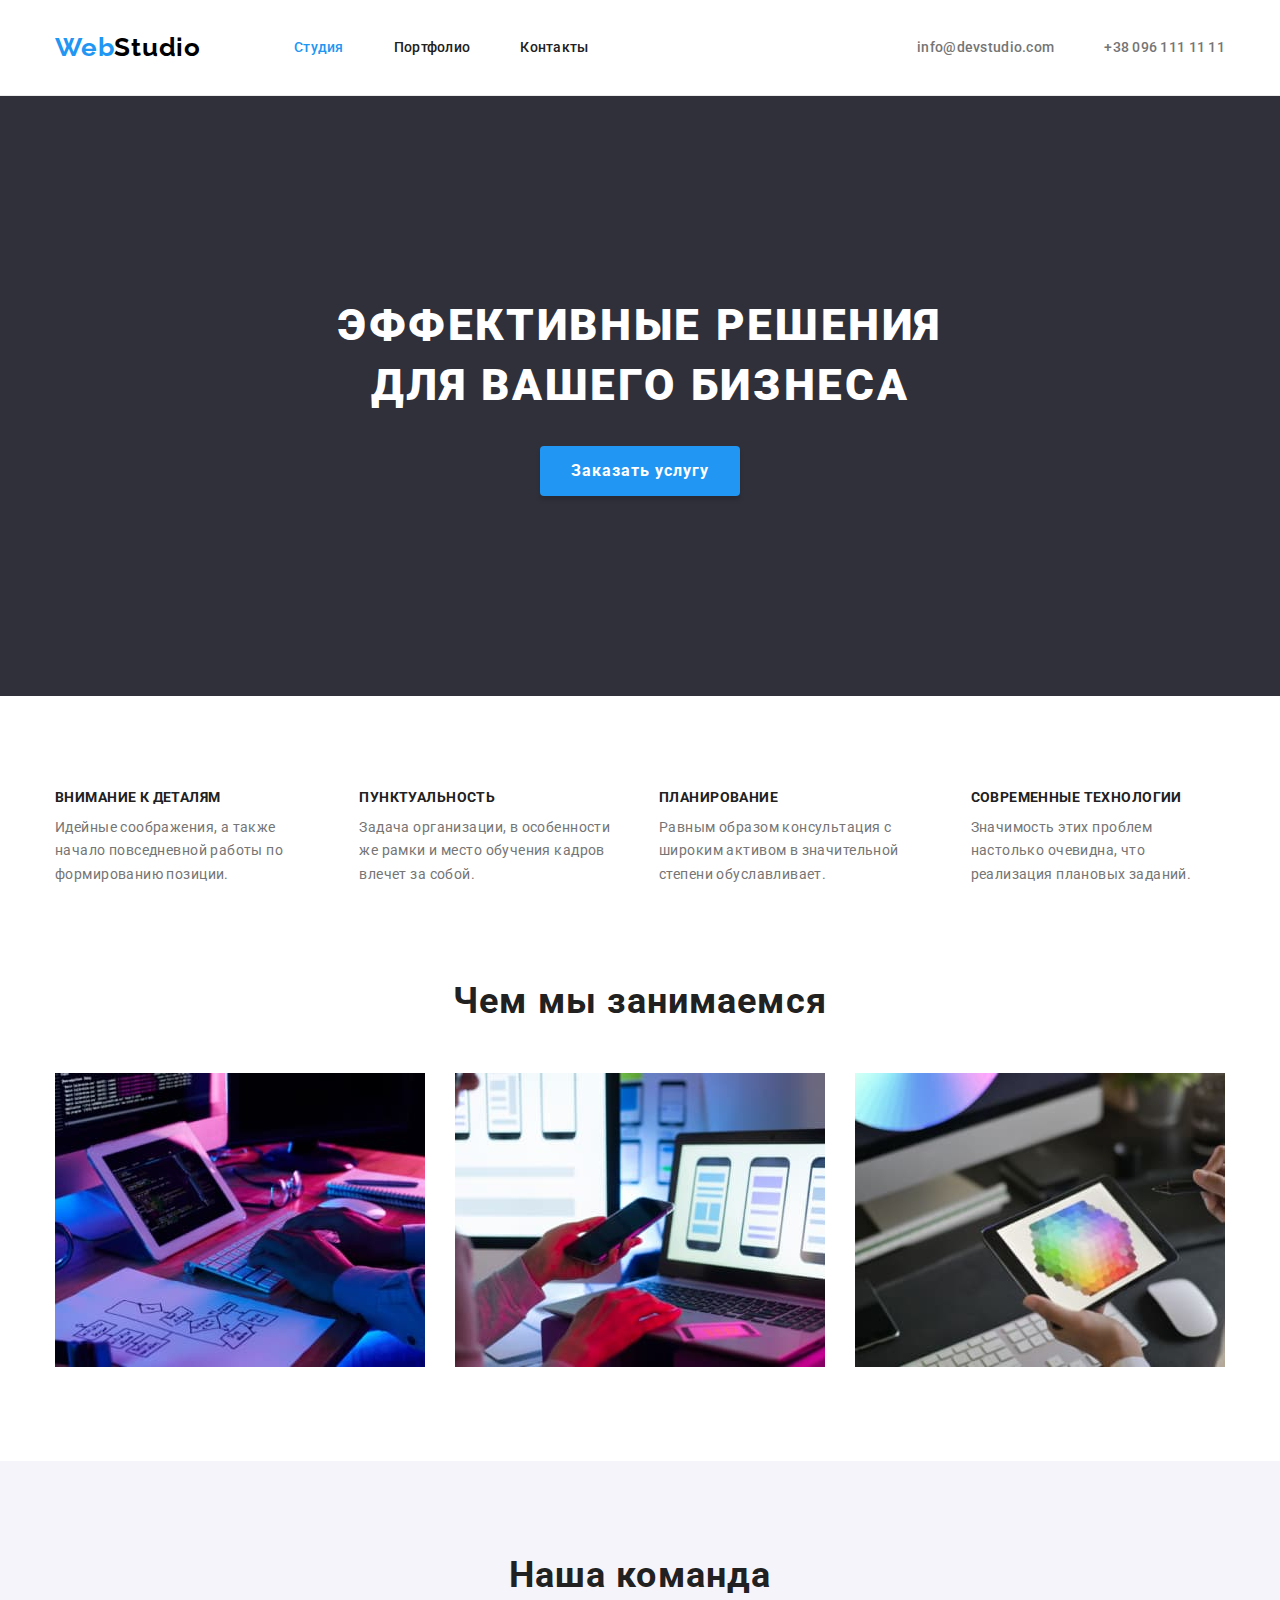
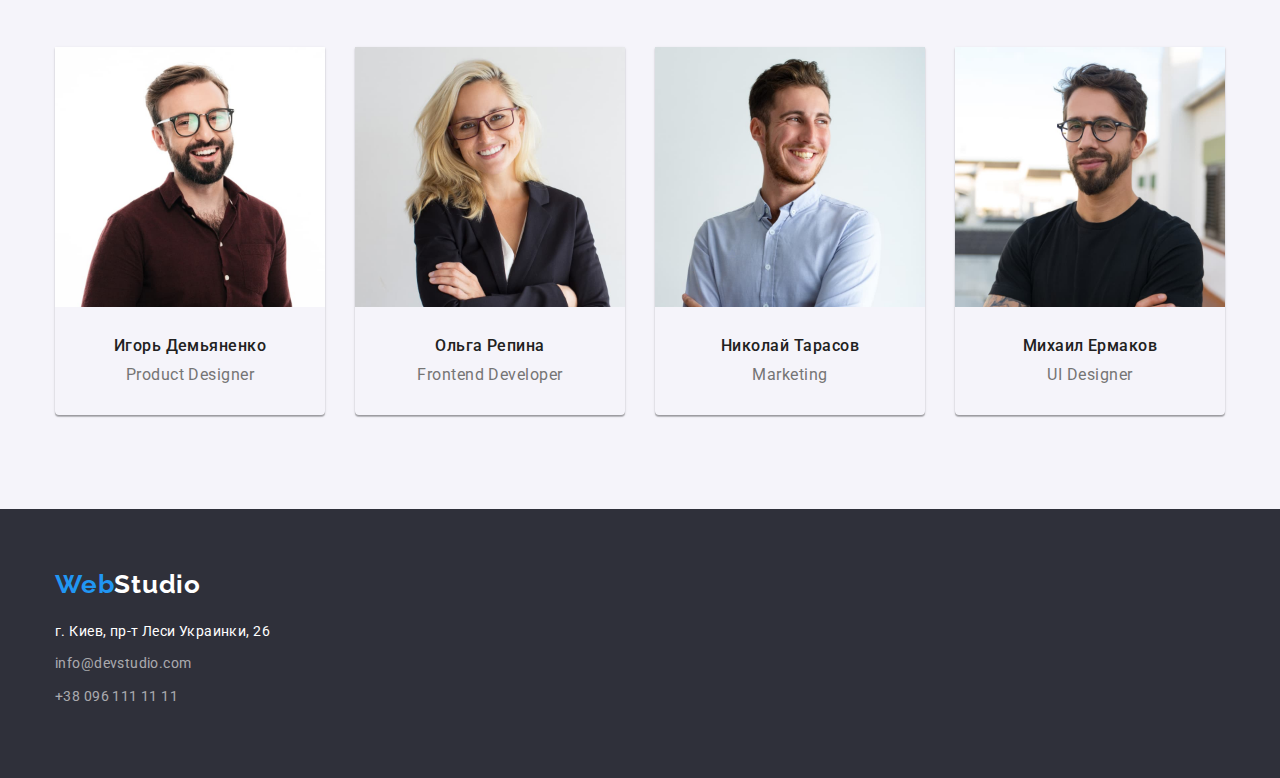
==== index.html @ 248ab02c "goit-markup-hw-03" ====
<!DOCTYPE html>
<html lang="ru">
<head>
    <meta charset="UTF-8">
    <meta http-equiv="X-UA-Compatible" content="IE=edge">
    <meta name="viewport" content="width=device-width, initial-scale=1.0">
    <title>Document</title>
    <link rel="preconnect" href="https://fonts.googleapis.com">
    <link rel="preconnect" href="https://fonts.gstatic.com" crossorigin>
    <link href="https://fonts.googleapis.com/css2?family=Raleway:wght@700&family=Roboto:wght@400;500;700;900&display=swap" rel="stylesheet">
    <link rel="stylesheet" href="https://cdnjs.cloudflare.com/ajax/libs/modern-normalize/1.1.0/modern-normalize.min.css">
    <link rel="stylesheet" href="./css/styles.css">
</head>
<body>
    <header class="header">
        <div class="container header-container">
    <nav class="navigation">
        <a href="/" class="logo"><span class="logo-first">Web</span>Studio</a>
        <ul class="header-list list">
            <li class="header-item"><a href="./index.html" class="header-link active">Студия</a></li>
            <li class="header-item"><a href="./portfolio.html" class="header-link">Портфолио</a></li>
            <li class="header-item"><a href="" class="header-link">Контакты</a></li>
        </ul>
    </nav>
        <ul class="header-link-conection list">
            <li class="header-link-email"><a href="mailto:info@devstudio.com" class="link-contacts">info@devstudio.com</a></li>
            <li class="header-link-tel"><a href="tel:+380961111111" class="link-contacts">+38 096 111 11 11</a></li>
        </ul>
        </div>
    </header>
    <main>
      <section class="hero">
          <div class="container">
            <h1 class="hero-title">Эффективные решения для вашего бизнеса</h1>
            <button type="button" class="hero-btn">Заказать услугу</button>
            </div>
      </section>  
    
    <section class="about-section">
        <div class="container">
        <h2 class="visually-hidden">Наши преимущества</h2>
        <ul class="about-list list">
            <li class="about-section-item">
                <h3 class="about-subject">Внимание к деталям</h3>
                <p class="text">Идейные соображения, а также начало повседневной работы по формированию позиции.</p>
            </li>

            <li class="about-section-item">
                <h3 class="about-subject">Пунктуальность</h3>
                <p class="text">Задача организации, в особенности же рамки и место обучения кадров влечет за собой.</p>
            </li>

            <li class="about-section-item">
                <h3 class="about-subject">Планирование</h3>
                <p class="text">Равным образом консультация с широким активом в значительной степени обуславливает.</p>
            </li>

            <li class="about-section-item">
                <h3 class="about-subject">Современные технологии</h3>
                <p class="text">Значимость этих проблем настолько очевидна, что реализация плановых заданий.</p>
            </li>
        </ul>

        <h2 class="sub-title">Чем мы занимаемся</h2>
        <ul class="sub-list list">

            <li class="sub-item"><img src="./images/img-1.jpg" alt="desktop" width="370" height="294" class="sub-img"></li>
            <li class="sub-item"><img src="./images/img-2.jpg" alt="mobile" width="370" height="294" class="sub-img"></li>
            <li class="sub-item"><img src="./images/img-3.jpg" alt="tablet" width="370" height="294" class="sub-img"></li>
        </ul>
        </div>
    </section>

    <section class="team-section">
        <div class="container">
        <h2 class="team-title">Наша команда</h2>
        <ul class="team-list list">
            
            <li class="team-item">
                <img src="./images/ihor-demyanenko.jpg" alt="ihor-demyanenko" width="270" height="260" class="img-team">
                <div class="team-item-content">
                <h3 class="team-name">Игорь Демьяненко</h3>
                <p class="team-text">Product Designer</p>
                </div>
            </li>
            
            <li class="team-item">
                <img src="./images/olha-repina.jpg" alt="olha-repina" width="270" height="260" class="img-team">
                <div class="team-item-content">
                <h3 class="team-name">Ольга Репина</h3>
                <p class="team-text">Frontend Developer</p>
                </div>
            </li>
            
            <li class="team-item">
                <img src="./images/nikolay-tarasov.jpg" alt="nikolay-tarasov" width="270" height="260" class="img-team">
                <div class="team-item-content">
                <h3 class="team-name">Николай Тарасов</h3>
                <p class="team-text">Marketing</p>
                </div>
            </li>
            
            <li class="team-item">
                <img src="./images/mihail-ermakov.jpg" alt="mihail-ermakov" width="270" height="260" class="img-team">
                <div class="team-item-content">
                <h3 class="team-name">Михаил Ермаков</h3>
                <p class="team-text">UI Designer</p>
                </div>
            </li>
        </ul>
        </div>
    </section>
    </main>
    <footer class="footer">
        <div class="container">
        <a href="/" class="logo-footer"><span class="logo-second">Web</span>Studio</a>
        <address class="address">
            <ul class="address-list list">
                <li class="address-item"><a href="https://www.google.com/maps/place/%D0%B1%D1%83%D0%BB.+%D0%9B%D0%B5%D1%81%D0%B8+%D0%A3%D0%BA%D1%80%D0%B0%D0%B8%D0%BD%D0%BA%D0%B8,+26,+%D0%9A%D0%B8%D0%B5%D0%B2,+02000/@50.4265807,30.5361971,17z/data=!3m1!4b1!4m5!3m4!1s0x40d4cf0e033ecbe9:0x57a4dffefec77da0!8m2!3d50.4265807!4d30.5383858" class="footer-link-map">г. Киев, пр-т Леси Украинки, 26</a></li>
                <li class="address-item"><a href="mailto:info@devstudio.com" class="footer-link">info@devstudio.com</a></li>
                <li class="address-item"><a href="tel:+380961111111" class="footer-link">+38 096 111 11 11</a></li>
            </ul>
        </address>
        </div>
    </footer>
</body>
</html>
---- css/styles.css ----
/* font-family: 'Raleway', sans-serif;
font-family: 'Roboto', sans-serif; */

:root {
  --title-color: #212121;
  --text-color: #757575;
  --logo-second-color: #000000;
  --hero-title-color: #ffffff;
  --background-color: #ffffff;
  --background-hero: #2f303a;
  --accent-color: #2196f3;
}

p,
h1,
h2,
h3,
h4,
h5,
h6 {
  margin: 0;
}

ul {
  margin: 0;
  padding: 0;
}

img {
  display: block;
  max-width: 100%;
  height: auto;
}

button {
  cursor: pointer;
  border: none;
}

body {
  font-family: "Roboto", sans-serif;
  background-color: var(--background-color);
  color: var(--title-color);
}

.list {
  list-style: none;
}

a {
  text-decoration: none;
}

.header-link.active {
  color: var(--accent-color);
}

.container {
  width: 1200px;
  padding-left: 15px;
  padding-right: 15px;
  margin: 0 auto;
}

.visually-hidden {
  position: absolute;
  white-space: nowrap;
  width: 1px;
  height: 1px;
  overflow: hidden;
  border: 0;
  padding: 0;
  clip: rect(0 0 0 0);
  clip-path: inset(50%);
  margin: -1px;
}

/* HEADER */

.header {
  padding-top: 32px;
  padding-bottom: 32px;
  border-bottom: 1px solid #ececec;
}

.logo {
  font-family: "Raleway", sans-serif;
  font-weight: 700;
  font-size: 26px;
  line-height: 1.19;
  letter-spacing: 0.03em;
  color: var(--logo-second-color);
  margin-right: 93px;
}

.logo-first {
  font-family: "Raleway", sans-serif;
  font-weight: 700;
  font-size: 26px;
  line-height: 1.19;
  letter-spacing: 0.03em;
  color: var(--accent-color);
}

.navigation {
  display: flex;
  align-items: center;
}

.header-list {
  display: flex;
}

.header-item + .header-item {
  margin-left: 50px;
}

.header-link-conection {
  display: flex;
  margin-left: auto;
}

.header-container {
  display: flex;
  align-items: center;
}

.header-link {
  font-weight: 500;
  font-size: 14px;
  line-height: 1.14;
  letter-spacing: 0.02em;
  color: var(--title-color);
}

.header-link:hover,
.header-link:focus {
  color: var(--accent-color);
}

.link-contacts {
  font-weight: 500;
  font-size: 14px;
  line-height: 1.14;
  letter-spacing: 0.02em;
  color: var(--text-color);
}

.link-contacts:hover,
.link-contacts:focus {
  color: var(--accent-color);
}

.header-link-tel {
  margin-left: 50px;
}

/* Hero */

.hero {
  background-color: var(--background-hero);
  padding-top: 200px;
  padding-bottom: 200px;
  text-align: center;
}

.hero-title {
  font-weight: 900;
  font-size: 44px;
  line-height: 1.36;
  letter-spacing: 0.06em;
  text-transform: uppercase;
  color: var(--hero-title-color);
  margin-bottom: 30px;
  width: 696px;
  margin-left: auto;
  margin-right: auto;
}

.hero-btn {
  font-family: inherit;
  font-weight: 700;
  font-size: 16px;
  line-height: 1.87;
  letter-spacing: 0.06em;
  cursor: pointer;
  color: #ffffff;
  background-color: var(--accent-color);
  box-shadow: 0px 4px 4px rgba(0, 0, 0, 0.15);
  border-radius: 4px;
  min-width: 200px;
  height: 50px;
}

/* About section */

.about-section {
  padding-top: 94px;
  padding-bottom: 94px;
}

.about-list {
  display: flex;
}

.about-section-item + .about-section-item {
  margin-left: 30px;
}

.about-subject {
  font-weight: 700;
  font-size: 14px;
  line-height: 1.14;
  letter-spacing: 0.03em;
  text-transform: uppercase;
  margin-bottom: 10px;
}

.text {
  font-size: 14px;
  line-height: 1.71;
  letter-spacing: 0.03em;
  color: var(--text-color);
  margin-bottom: 94px;
}

.sub-title {
  font-weight: 700;
  font-size: 36px;
  line-height: 1.16;
  text-align: center;
  letter-spacing: 0.03em;
  margin-bottom: 50px;
}

.sub-list {
  display: flex;
}

.sub-item + .sub-item {
  margin-left: 30px;
}

/* Team section */

.team-section {
  padding-top: 94px;
  padding-bottom: 94px;
  background-color: #f5f4fa;
}

.team-title {
  font-weight: 700;
  font-size: 36px;
  line-height: 1.16;
  text-align: center;
  letter-spacing: 0.03em;
  margin-bottom: 50px;
}

.team-list {
  display: flex;
  margin-left: -30px;
}

.team-item {
  width: calc(100% / 4 - 30px);
  margin-left: 30px;
  box-shadow: 0px 1px 3px rgba(0, 0, 0, 0.12), 0px 1px 1px rgba(0, 0, 0, 0.14),
    0px 2px 1px rgba(0, 0, 0, 0.2);
  border-radius: 0px 0px 4px 4px;
}

.team-item-content {
  padding-top: 30px;
  padding-bottom: 30px;
  text-align: center;
}

.team-name {
  font-weight: 500;
  font-size: 16px;
  line-height: 1.18;
  letter-spacing: 0.03em;
  margin-bottom: 10px;
}

.team-text {
  font-size: 16px;
  line-height: 1.18;
  letter-spacing: 0.03em;
  color: var(--text-color);
}

/* Footer */

.footer {
  background-color: var(--background-hero);
  padding-top: 60px;
  padding-bottom: 60px;
}

.logo-footer {
  font-family: "Raleway", sans-serif;
  font-weight: 700;
  font-size: 26px;
  line-height: 1.19;
  letter-spacing: 0.03em;
  color: var(--hero-title-color);
  display: block;
  margin-bottom: 20px;
}

.logo-second {
  font-family: "Raleway", sans-serif;
  font-weight: 700;
  font-size: 26px;
  line-height: 1.19;
  letter-spacing: 0.03em;
  color: var(--accent-color);
}

.address {
  font-style: normal;
}

.footer-link-map {
  font-size: 14px;
  line-height: 1.71;
  letter-spacing: 0.03em;
  color: #ffffff;
  display: block;
  margin-bottom: 9px;
}

.footer-link {
  font-size: 14px;
  line-height: 1.71;
  letter-spacing: 0.03em;
  color: rgba(255, 255, 255, 0.6);
  display: block;
  margin-bottom: 9px;
}

.footer-link:focus,
.footer-link:hover {
  color: var(--accent-color);
}

/* portfolio */

.portfolio-section {
  padding-top: 94px;
  padding-bottom: 94px;
}

.portfolio-list {
  margin-bottom: 50px;
  display: flex;
  justify-content: center;
}

.portfolio-nav-btn + .portfolio-nav-btn {
  margin-left: 8px;
}

.portfolio-btn {
  font-family: inherit;
  font-weight: 500;
  font-size: 16px;
  line-height: 1.62;
  text-align: center;
  letter-spacing: 0.03em;
  cursor: pointer;
  color: var(--title-color);
  background-color: #f5f4fa;
  border-radius: 4px;
  padding: 6px 22px;
}

.portfolio-btn:hover,
.portfolio-btn:focus {
  color: var(--hero-title-color);
  background-color: var(--accent-color);
}

.portfolio-item-content {
  padding: 20px 24px;
  background: #ffffff;
  border: 1px solid #eeeeee;
  box-sizing: border-box;
}

.portfolio-img-list {
  display: flex;
  flex-wrap: wrap;
  margin-left: -30px;
}

.portfolio-item {
  flex-basis: calc(100% / 3 - 30px);
  margin-left: 30px;
  margin-bottom: 30px;
}

.portfolio-subject {
  font-weight: 700;
  font-size: 18px;
  line-height: 2;
  letter-spacing: 0.06em;
  color: var(--title-color);
  margin-bottom: 4px;
}

.portfolio-text {
  font-size: 16px;
  line-height: 1.87;
  letter-spacing: 0.03em;
  color: var(--text-color);
}
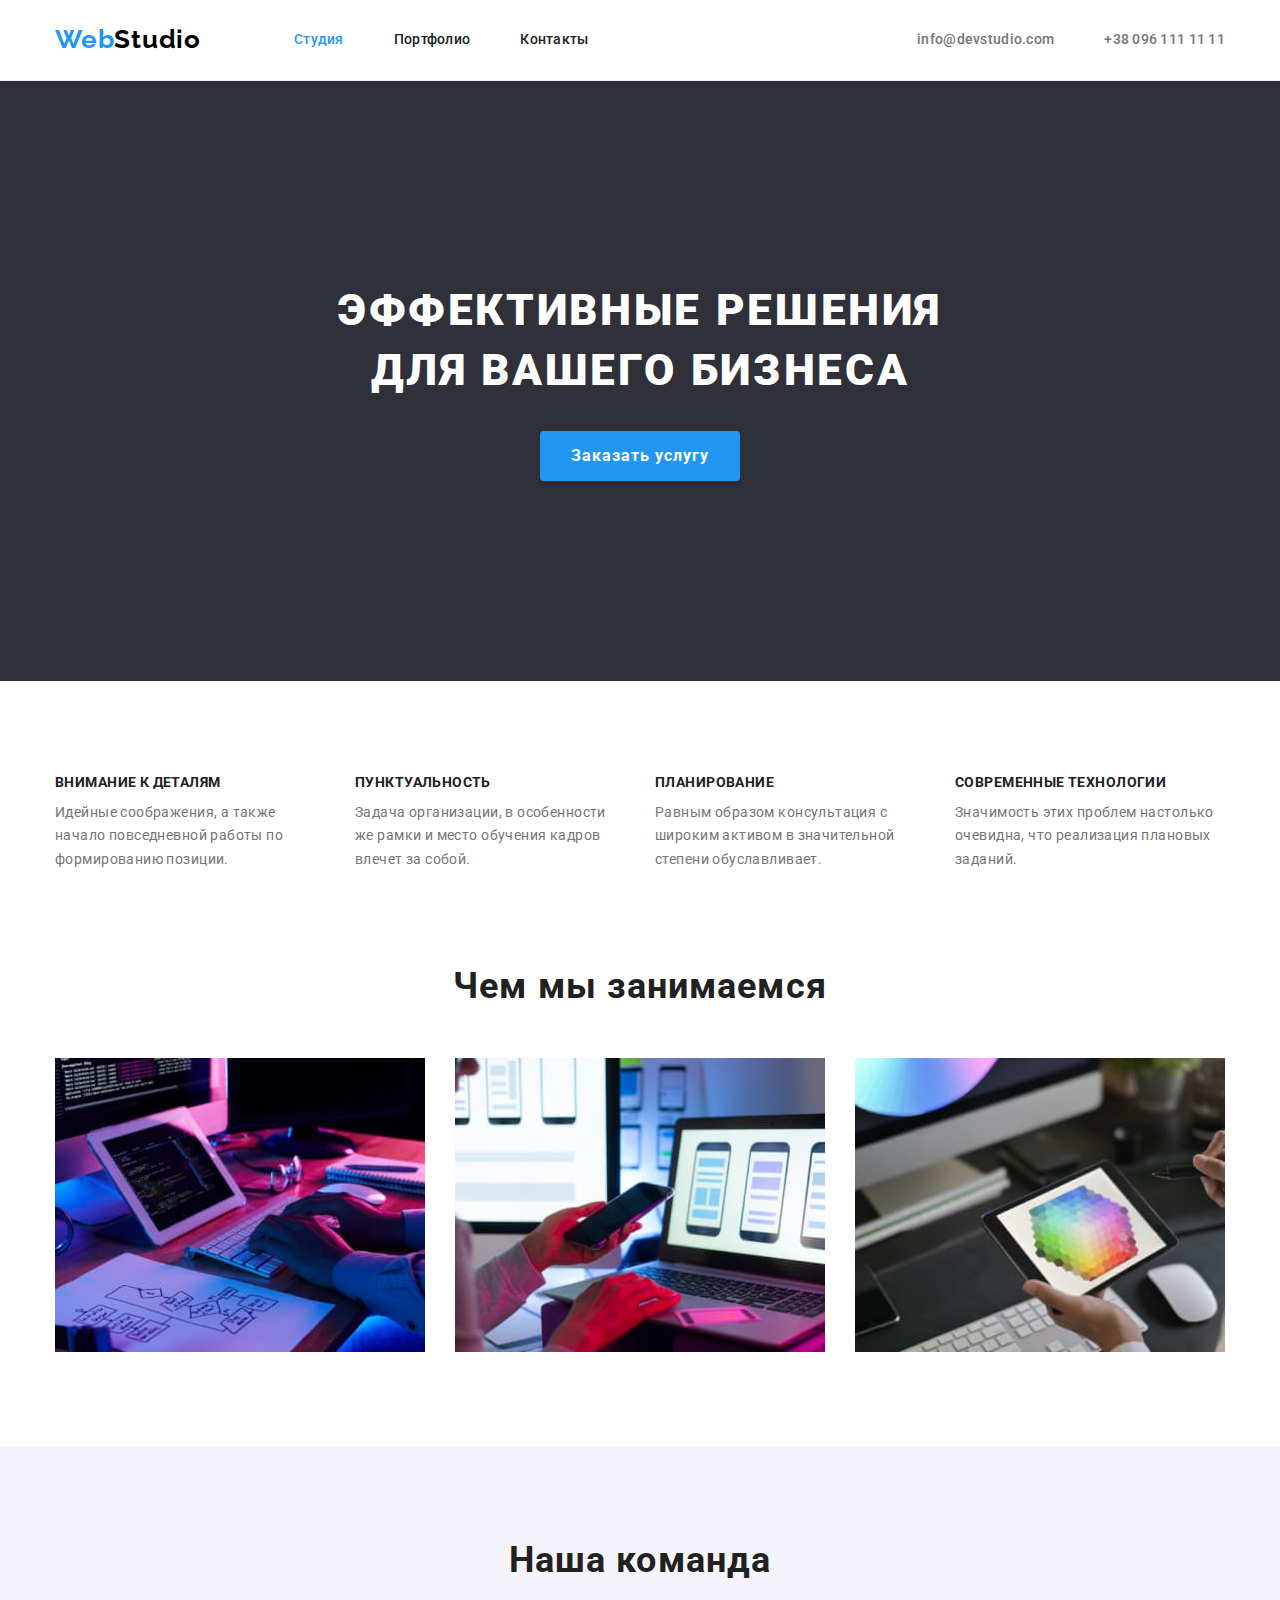
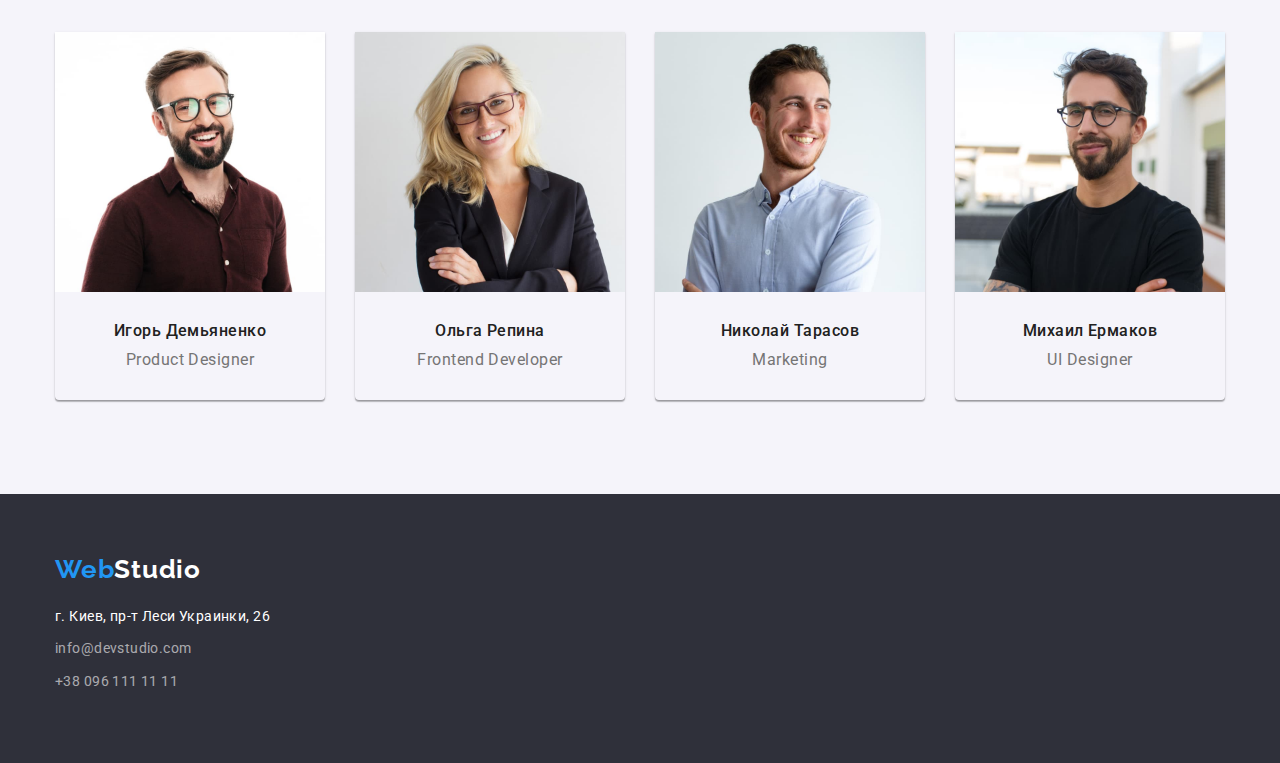
==== commit 7d62d0fc: "fixed-goit-markup-hw-03" ====
--- a/index.html
+++ b/index.html
@@ -60,7 +60,11 @@
                 <p class="text">Значимость этих проблем настолько очевидна, что реализация плановых заданий.</p>
             </li>
         </ul>
+        </div>
+    </section>
 
+    <section class="sub-section">
+        <div class="container">
         <h2 class="sub-title">Чем мы занимаемся</h2>
         <ul class="sub-list list">
 
--- a/css/styles.css
+++ b/css/styles.css
@@ -78,8 +78,8 @@
 /* HEADER */
 
 .header {
-  padding-top: 32px;
-  padding-bottom: 32px;
+  padding-top: 24px;
+  padding-bottom: 25px;
   border-bottom: 1px solid #ececec;
 }
 
@@ -162,6 +162,8 @@
   padding-top: 200px;
   padding-bottom: 200px;
   text-align: center;
+  max-width: 1600px;
+  margin: 0 auto;
 }
 
 .hero-title {
@@ -207,6 +209,10 @@
   margin-left: 30px;
 }
 
+.about-section-item {
+  width: 270px;
+}
+
 .about-subject {
   font-weight: 700;
   font-size: 14px;
@@ -221,7 +227,12 @@
   line-height: 1.71;
   letter-spacing: 0.03em;
   color: var(--text-color);
-  margin-bottom: 94px;
+}
+
+/* sub-section */
+
+.sub-section {
+  padding-bottom: 94px;
 }
 
 .sub-title {
@@ -235,9 +246,11 @@
 
 .sub-list {
   display: flex;
-}
-
-.sub-item + .sub-item {
+  margin-left: -30px;
+}
+
+.sub-item {
+  width: calc(100% / 3 - 30px);
   margin-left: 30px;
 }
 
@@ -395,6 +408,7 @@
   display: flex;
   flex-wrap: wrap;
   margin-left: -30px;
+  margin-bottom: -30px;
 }
 
 .portfolio-item {
